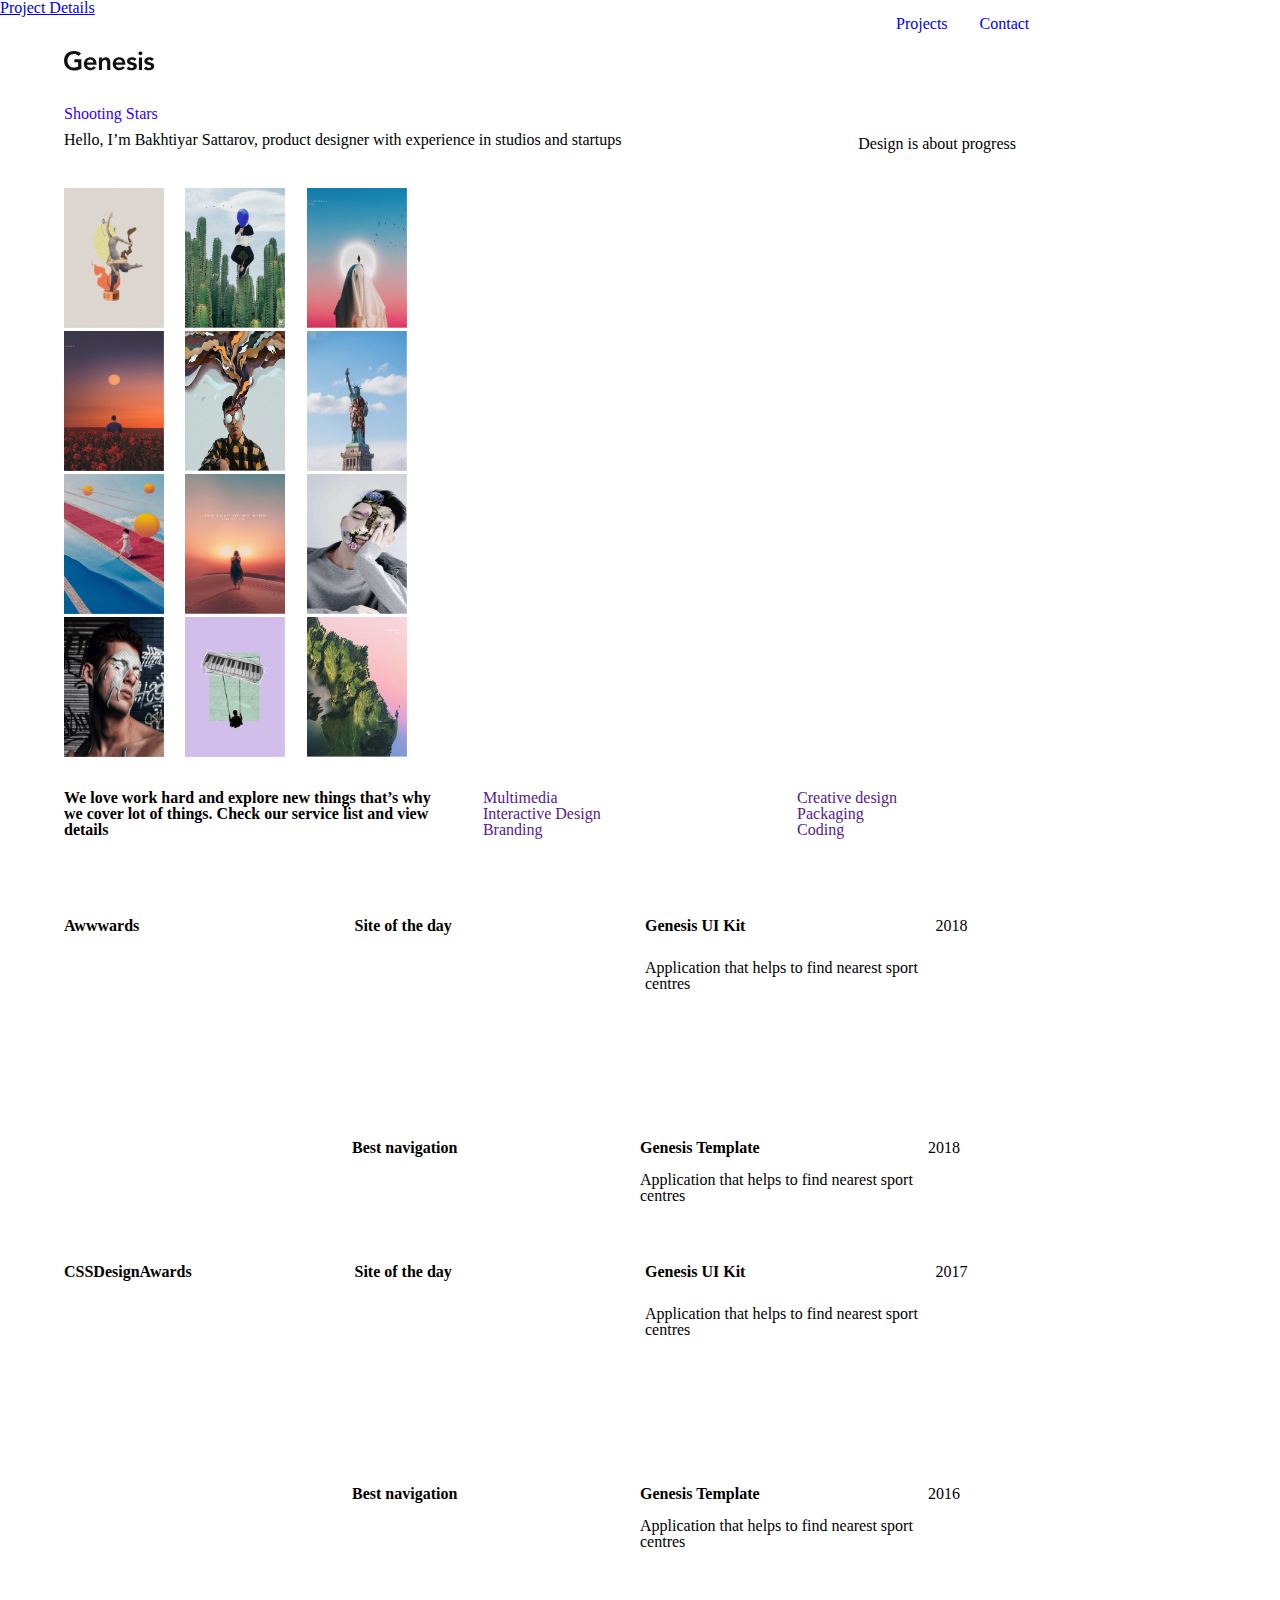
==== index.html @ 6ea9019e "Linked index.html to details.html" ====
<!DOCTYPE html>
<html lang="en">
<head>
  <meta charset="UTF-8">
  <meta name="viewport" content="width=device-width, initial-scale=1.0">
  <title>GENESIS WEBSITE</title>
  <link rel="preconnect" href="https://fonts.googleapis.com">
  <link rel="preconnect" href="https://fonts.gstatic.com" crossorigin>
  <link href="https://fonts.googleapis.com/css2?family=Poppins:ital,wght@0,100;0,200;0,300;0,400;0,500;0,600;0,700;0,800;0,900;1,100;1,200;1,300;1,400;1,500;1,600;1,700;1,800;1,900&family=Roboto:ital,wght@0,100;0,300;0,400;0,500;0,700;0,900;1,900&display=swap" rel="stylesheet">
  <link rel="stylesheet" href="/css/reset.css">
  <link rel="stylesheet" href="/css/style.css">
</head>


<body>

  <a href="details.html">Project Details</a>
  
      <!--header section-->

  <header>
    <div class="main-nav">
      <img src="images/Logo.svg" alt="gen logo">

    </div>
    <div class="sub-nav">
      <ul>
        <li><a href="#">Projects</a></li>
        <li><a href="#">Contact</a></li>
      </ul>
    </div>
  </header>


      <!--title section-->

  <div class="container">

    <div class="title-section">

      <div class="title_section-left">
        <h1>Shooting Stars</h1>
        <p>Hello, I’m Bakhtiyar Sattarov,
            product designer with experience
            in studios and startups</p>
      </div>
  
      <div class="title_section-right">
        <p>Design is about progress</p>
      </div>
    </div>
    

    

      <!--frame section-->

    <div class="gallery">

      <div class="g-1">
        <img src="images/g1.png" alt="">
      </div>
      <div class="g-2">
        <img src="images/g2.png" alt="">
      </div>
      <div class="g-3">
        <img src="images/g3.png" alt="">
      </div>
      <div class="g-4">
        <img src="images/g4.png" alt="">
      </div>
      <div class="g-5">
        <img src="images/5.png" alt="">
      </div>
      <div class="g-6">
        <img src="images/g6.png" alt="">
      </div>
      <div class="g-7">
        <img src="images/g7.png" alt="">
      </div>
      <div class="g-8">
        <img src="images/g8.png" alt="">
      </div>
      <div class="g-9">
        <img src="images/g9.png" alt="">
      </div>
      <div class="g-10">
        <img src="images/g10.png" alt="">
      </div>
      <div class="g-11">
        <img src="images/g11.png" alt="">
      </div>
      <div class="g-12">
        <img src="images/g12.png" alt="">
      </div>
  
    </div>


      <!--group-->

    <div class="group-section">
      <div class="section_left">
       <p>We love work hard and explore new things that’s why we cover lot of things. Check our service list and view details</p>
      </div>
    
      <div class="main-nav_middle">
        <ul>
          <li><a href="">Multimedia</a></li>
          <li><a href="">Interactive Design</a></li>
          <li><a href="">Branding</a></li>
        </ul>
      </div>
      <div class="main-nav_left">
        <ul>
          <li><a href="">Creative design</a></li>
          <li><a href="">Packaging</a></li>
          <li><a href="">Coding</a></li>
        </ul>
      </div>

    </div>


    <!--awards section-->

  <div class="awards-section">

    <div class="awwwards">
      <div class="awwwards_1">
        <h2>Awwwards</h2>
        <h3>Site of the day</h3>
        <h4>Genesis UI Kit</h4>
        <p>Application that helps to find nearest sport centres
        </p>
        <h5>2018</h5>
      </div>
  
      <div class="awwwards_2">
        <h2>Best navigation</h2>
        <h3>Genesis Template</h3>
        <p>Application that helps to find nearest sport centres
        </p>
        <h4>2018</h4>
      </div>
    </div>



    <div class="awards">
      <div class="awards_1">
        <h2>CSSDesignAwards</h2>
        <h3>Site of the day</h3>
        <h4>Genesis UI Kit</h4>
        <p>Application that helps to find nearest sport centres
        </p>
        <h5>2017</h5>
        
      </div>
  
      <div class="awards_2">
        <h2>Best navigation</h2>
        <h3>Genesis Template</h3>
        <p>Application that helps to find nearest sport centres
        </p>
        <h4>2016</h4>
      </div>
    </div>
    
  </div>


  

    <!--footer section-->

    <footer>
      
      <div class="logo">
        <img src="images/Logo.svg" alt="gen logo">
      </div>
      
      <div class="main-footer">
        <ul>
          <li><a href="#">Projects</a></li>
          <li><a href="#">Contact</a></li>
        </ul>
      </div>

      <div class="sub-footer">
        <img src="images/dribbble-logo.png" alt="">
        <img src="images/iglogo.png" alt="">
        <img src="images/twitter-logo.png" alt="">
      </div>

    </footer>


  </div>
</body>
</html>
---- css/style.css ----
* {
  margin: 0;
  padding: 0;
  box-sizing: border-box;
}

/* header section */
header {
  height: 10vh;
  display: flex;
}

.main-nav {
  width: 70%;
  background-color: var(--primary-color);
  padding-left: 5%;
  display: flex;
  align-items: center;
  justify-content: space-between;
}

.sub-nav ul {
  list-style: none;
  display: flex;
  text-decoration: none;
}

.sub-nav li a {
  text-decoration: none;
  padding-right: 2rem;
}

/* title section */
.container {
  padding: 0 5%;
}

.title-section {
  display: flex;
  justify-content: space-between;
}

.title_section-left {
  flex: 0 0 50%;
}

.title_section-left h1 {
  color: rgb(47, 0, 255);
  margin-bottom: 10px;
}

.title_section-left p {
  margin-bottom: 10px;
}

.title_section-right p {
  margin-right: 200px;
  margin-top: 30px;
}

/* frame section */
.gallery {
  display: grid;
  grid-template-columns: 0.2fr 0.2fr 1.5fr;
  grid-template-rows: 1fr 1fr 1fr 1fr;
  margin-top: 30px;
  margin-bottom: 30px;
}

.gallery img {
  width: 100px;
  height: 140px;
}

/* group */
.group-section {
  display: grid;
  grid-template-columns: 2fr 1.5fr 2fr;
  grid-template-rows: 1fr;
  margin-bottom: 80px;
}

.section_left {
  margin-right: 40px;
  font-weight: bold;
}

.main-nav_middle ul li a {
  text-decoration: none;
}

.main-nav_left ul li a {
  text-decoration: none;
}

/* awards section */
.awards-section {
  display: grid;
}

.awwwards {
  display: grid;
}

.awwwards_1 {
  display: grid;
  grid-template-columns: repeat(4, 1fr);
  grid-template-rows: repeat(4, 1fr);
  gap: 10px;
}

.awwwards_1 h2 {
  grid-row: 1/2;
  grid-column: 1/2;
  font-weight: bolder;
}

.awwwards_1 h3 {
  grid-row: 1/2;
  grid-column: 2/3;
  font-weight: bold;
}

.awwwards_1 h4 {
  grid-row: 1/2;
  grid-column: 3/4;
  font-weight: bold;
}

.awwwards_1 h5 {
  grid-row: 1/2;
  grid-column: 4/5;
}

.awwwards_1 p {
  grid-row: 2/3;
  grid-column: 3/4;
}

.awwwards_2 {
  display: grid;
  grid-template-columns: repeat(4, 1fr);
  grid-template-rows: repeat(4, 1fr);
}

.awwwards_2 h2 {
  grid-row: 3/4;
  grid-column: 2/3;
  font-weight: bolder;
}

.awwwards_2 h3 {
  grid-row: 3/4;
  grid-column: 3/4;
  font-weight: bold;
}

.awwwards_2 h4 {
  grid-row: 3/4;
  grid-column: 4/5;
}

.awwwards_2 p {
  grid-row: 4/5;
  grid-column: 3/4;
}

.awards {
  display: grid;
  margin-top: 60px;
}

.awards_1 {
  display: grid;
  grid-template-columns: repeat(4, 1fr);
  grid-template-rows: repeat(4, 1fr);
  gap: 10px;
}

.awards_1 h2 {
  grid-row: 1/2;
  grid-column: 1/2;
  font-weight: bolder;
}

.awards_1 h3 {
  grid-row: 1/2;
  grid-column: 2/3;
  font-weight: bold;
}

.awards_1 h4 {
  grid-row: 1/2;
  grid-column: 3/4;
  font-weight: bold;
}

.awards_1 h5 {
  grid-row: 1/2;
  grid-column: 4/5;
}

.awards_1 p {
  grid-row: 2/3;
  grid-column: 3/4;
}

.awards_2 {
  display: grid;
  grid-template-columns: repeat(4, 1fr);
  grid-template-rows: repeat(4, 1fr);
}

.awards_2 h2 {
  grid-row: 3/4;
  grid-column: 2/3;
  font-weight: bolder;
}

.awards_2 h3 {
  grid-row: 3/4;
  grid-column: 3/4;
  font-weight: bold;
}

.awards_2 h4 {
  grid-row: 3/4;
  grid-column: 4/5;
}

.awards_2 p {
  grid-row: 4/5;
  grid-column: 3/4;
}

/* footer section */
footer {
  display: flex;
  align-items: center;
  justify-content: space-between;
  margin-top: 50px;
}

.main-footer ul {
  display: flex;
  align-items: center;
  justify-content: space-between;
}

.main-footer ul li a {
  text-decoration: none;
  margin: 10px;
}

.sub-footer img {
  margin: 5px;
}/*# sourceMappingURL=style.css.map */
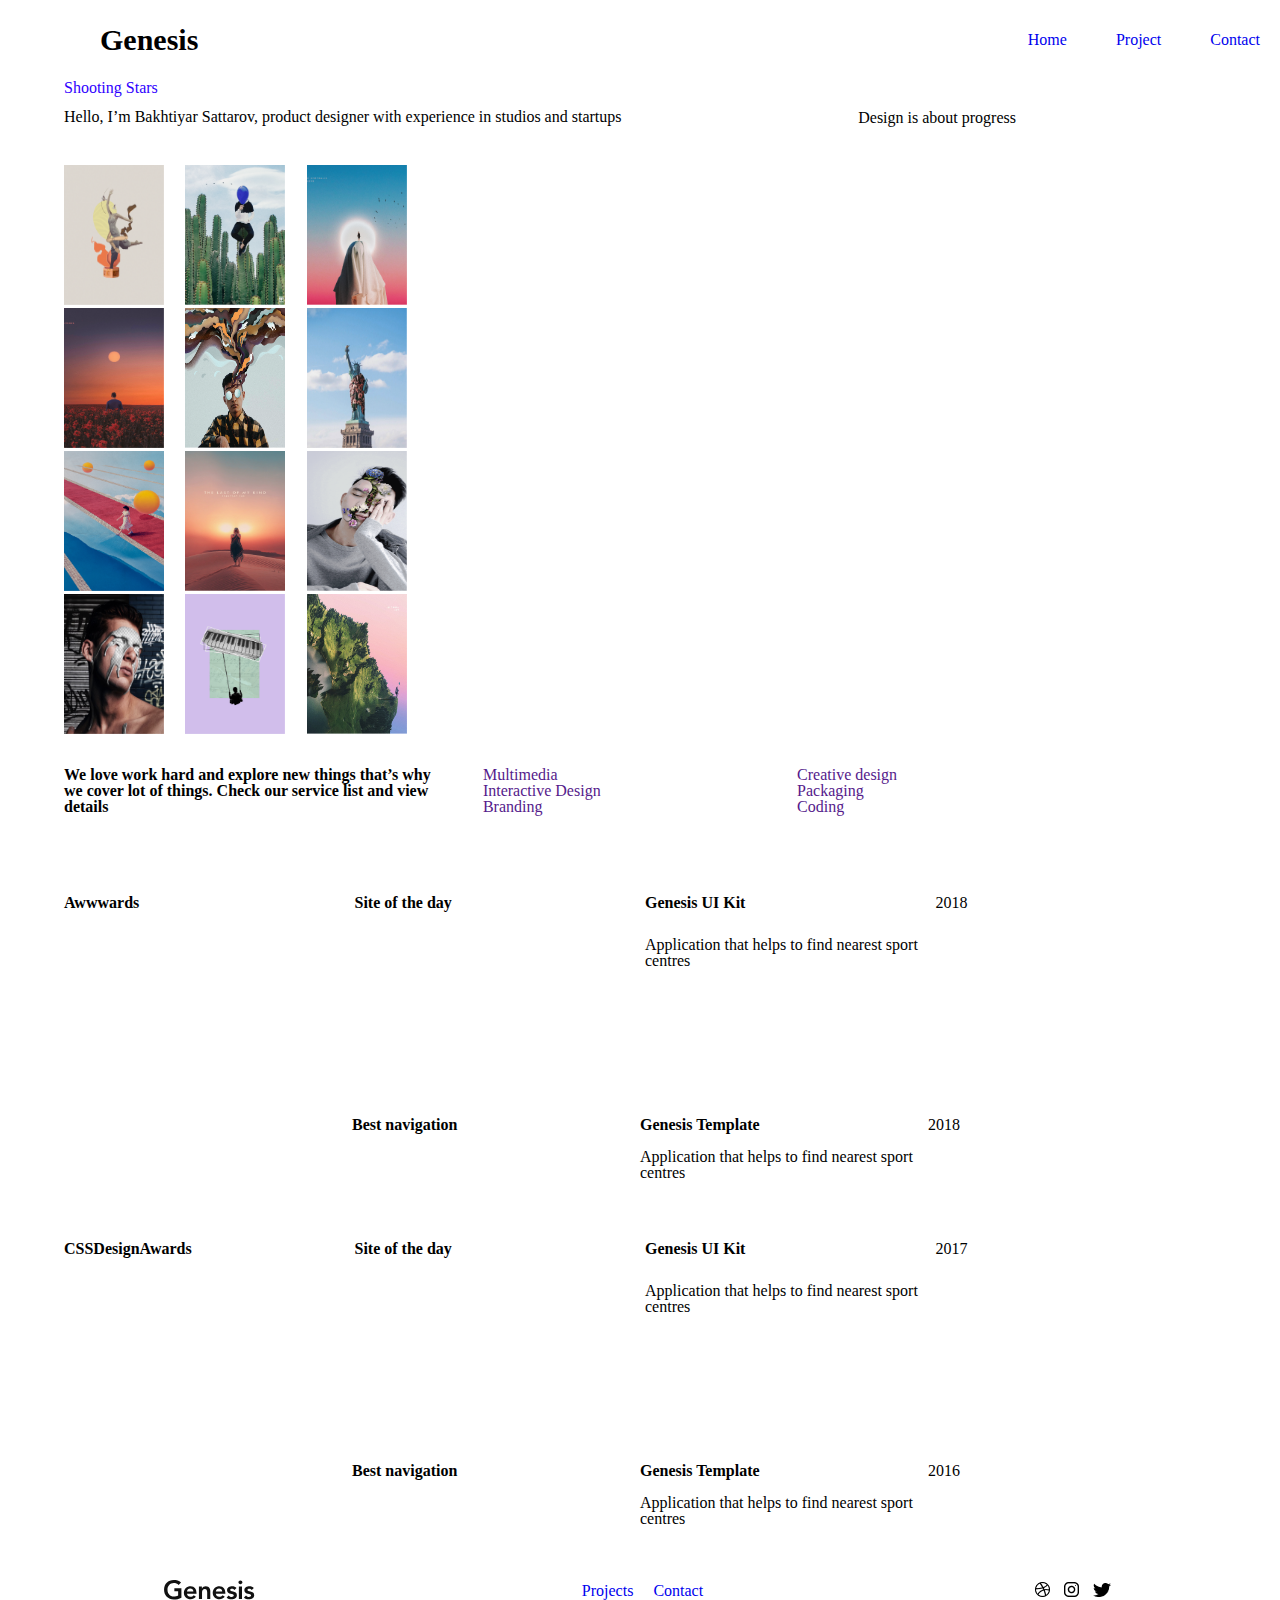
==== commit fdf28422: "changes on project structure, navlinks, p-folder" ====
--- a/index.html
+++ b/index.html
@@ -14,22 +14,20 @@
 
 <body>
 
-  <a href="details.html">Project Details</a>
   
-      <!--header section-->
+      <!--nav section-->
 
-  <header>
-    <div class="main-nav">
-      <img src="images/Logo.svg" alt="gen logo">
-
-    </div>
-    <div class="sub-nav">
-      <ul>
-        <li><a href="#">Projects</a></li>
-        <li><a href="#">Contact</a></li>
-      </ul>
-    </div>
-  </header>
+    <nav>
+      <label class="logo">Genesis</label>
+  
+        <ul>
+          <li><a class="active" href="index.html">Home</a></li>
+          <li><a href="pages/project.html">Project</a></li>
+          <li><a href="pages/contact.html">Contact</a></li>
+        </ul>
+      
+    </nav>
+    
 
 
       <!--title section-->
--- a/css/style.css
+++ b/css/style.css
@@ -4,30 +4,31 @@
   box-sizing: border-box;
 }
 
-/* header section */
-header {
-  height: 10vh;
-  display: flex;
-}
-
-.main-nav {
-  width: 70%;
-  background-color: var(--primary-color);
-  padding-left: 5%;
-  display: flex;
-  align-items: center;
-  justify-content: space-between;
-}
-
-.sub-nav ul {
-  list-style: none;
-  display: flex;
-  text-decoration: none;
-}
-
-.sub-nav li a {
-  text-decoration: none;
-  padding-right: 2rem;
+/* nav section */
+nav {
+  width: 100%;
+}
+
+label.logo {
+  font-size: 30px;
+  line-height: 80px;
+  margin-left: 60px;
+  font-weight: bold;
+}
+
+nav ul {
+  float: right;
+  margin-right: 20px;
+}
+
+nav ul li {
+  display: inline-block;
+  line-height: 80px;
+  margin: 0 5px;
+}
+
+nav ul li a:hover {
+  font-size: 20px;
 }
 
 /* title section */
@@ -46,7 +47,7 @@
 
 .title_section-left h1 {
   color: rgb(47, 0, 255);
-  margin-bottom: 10px;
+  margin-bottom: 13px;
 }
 
 .title_section-left p {
@@ -254,4 +255,76 @@
 
 .sub-footer img {
   margin: 5px;
+}
+
+/* project */
+* {
+  margin: 0;
+  padding: 0;
+  box-sizing: border-box;
+}
+
+nav {
+  margin-left: 40px;
+}
+
+nav ul li {
+  margin-right: 40px;
+}
+
+nav ul li a {
+  text-decoration: none;
+}
+
+/* hero section */
+.hero-section {
+  display: flex;
+  align-items: center;
+  justify-content: center;
+}
+
+.hero-section_left {
+  margin: 100px;
+  margin-top: 10px;
+}
+
+.hero-section_left h1 {
+  font-weight: bold;
+  margin-bottom: 25px;
+}
+
+.hero-section_left p {
+  margin: 10px;
+}
+
+.hero-section_right {
+  display: grid;
+  grid-template-columns: repeat(2, 3fr);
+  grid-template-rows: repeat(6, 3fr);
+  gap: 20px;
+  margin-right: 50px;
+  line-height: 20px;
+}
+
+.hero-section_right h2 {
+  font-weight: bold;
+}
+
+/*image section*/
+.image_section {
+  padding: 0 100px;
+}
+
+.top-image img {
+  margin-bottom: 30px;
+}
+
+.bottom-images {
+  display: grid;
+  gap: 1px;
+  grid-template-columns: 1fr 1fr 1fr;
+}
+
+footer {
+  padding: 0 100px;
 }/*# sourceMappingURL=style.css.map */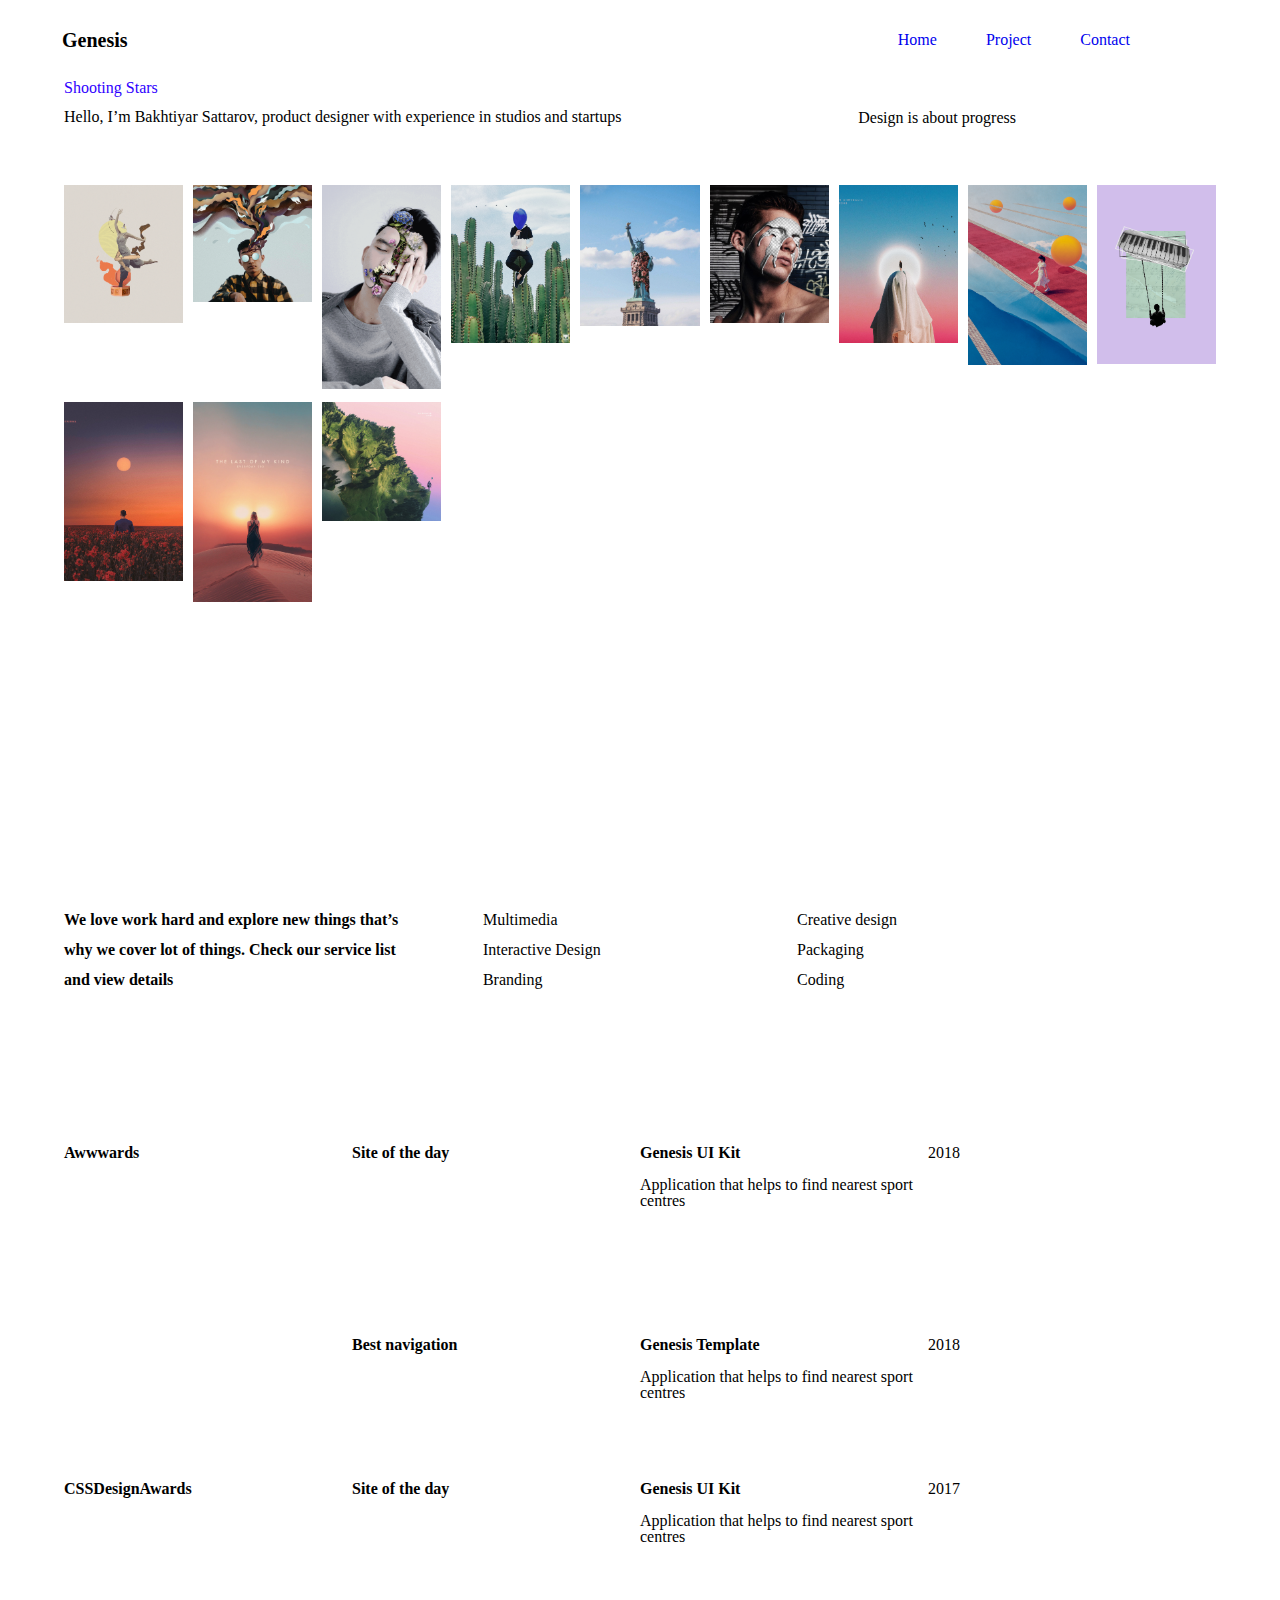
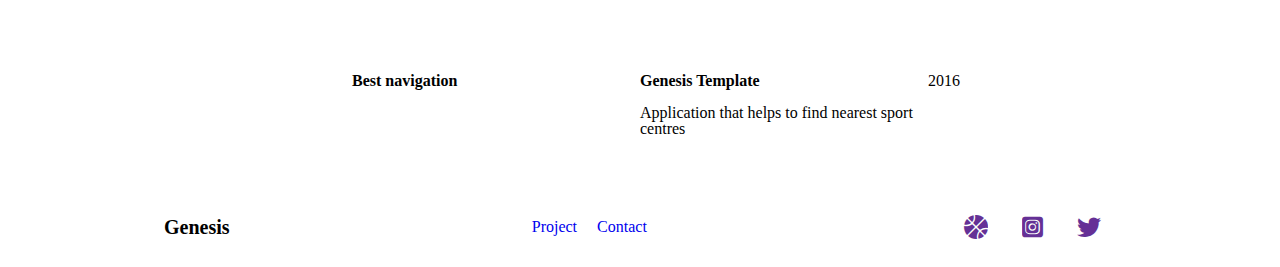
==== commit 019b1850: "Complete new codes on home page" ====
--- a/index.html
+++ b/index.html
@@ -7,6 +7,7 @@
   <link rel="preconnect" href="https://fonts.googleapis.com">
   <link rel="preconnect" href="https://fonts.gstatic.com" crossorigin>
   <link href="https://fonts.googleapis.com/css2?family=Poppins:ital,wght@0,100;0,200;0,300;0,400;0,500;0,600;0,700;0,800;0,900;1,100;1,200;1,300;1,400;1,500;1,600;1,700;1,800;1,900&family=Roboto:ital,wght@0,100;0,300;0,400;0,500;0,700;0,900;1,900&display=swap" rel="stylesheet">
+  <link rel="stylesheet" href="https://cdnjs.cloudflare.com/ajax/libs/font-awesome/6.5.1/css/all.min.css" />
   <link rel="stylesheet" href="/css/reset.css">
   <link rel="stylesheet" href="/css/style.css">
 </head>
@@ -14,8 +15,9 @@
 
 <body>
 
-  
-      <!--nav section-->
+  <!--header section-->
+  
+  <header>
 
     <nav>
       <label class="logo">Genesis</label>
@@ -25,8 +27,9 @@
           <li><a href="pages/project.html">Project</a></li>
           <li><a href="pages/contact.html">Contact</a></li>
         </ul>
-      
     </nav>
+
+  </header>
     
 
 
@@ -47,7 +50,6 @@
         <p>Design is about progress</p>
       </div>
     </div>
-    
 
     
 
@@ -68,7 +70,7 @@
         <img src="images/g4.png" alt="">
       </div>
       <div class="g-5">
-        <img src="images/5.png" alt="">
+        <img src="images/g5.png" alt="">
       </div>
       <div class="g-6">
         <img src="images/g6.png" alt="">
@@ -102,19 +104,18 @@
        <p>We love work hard and explore new things that’s why we cover lot of things. Check our service list and view details</p>
       </div>
     
-      <div class="main-nav_middle">
-        <ul>
-          <li><a href="">Multimedia</a></li>
-          <li><a href="">Interactive Design</a></li>
-          <li><a href="">Branding</a></li>
-        </ul>
-      </div>
-      <div class="main-nav_left">
-        <ul>
-          <li><a href="">Creative design</a></li>
-          <li><a href="">Packaging</a></li>
-          <li><a href="">Coding</a></li>
-        </ul>
+      <div class="service-list_middle">
+        
+          <h2>Multimedia</h2>
+          <h3>Interactive Design</h3>
+          <h4>Branding</h4>
+      </div>
+
+
+      <div class="service-list_left">
+          <h2>Creative design</h2>
+          <h3>Packaging</h3>
+          <h4>Coding</h4>
       </div>
 
     </div>
@@ -173,27 +174,30 @@
     <!--footer section-->
 
     <footer>
+
+      <div class="footerNav">
+
+        <label class="footer-logo">Genesis</label>
       
-      <div class="logo">
-        <img src="images/Logo.svg" alt="gen logo">
-      </div>
-      
-      <div class="main-footer">
-        <ul>
-          <li><a href="#">Projects</a></li>
-          <li><a href="#">Contact</a></li>
-        </ul>
-      </div>
-
-      <div class="sub-footer">
-        <img src="images/dribbble-logo.png" alt="">
-        <img src="images/iglogo.png" alt="">
-        <img src="images/twitter-logo.png" alt="">
+
+        <div class="footerNav-middle">
+          <ul>
+            <li><a href="#">Project</a></li>
+            <li><a href="#">Contact</a></li>
+          </ul>
+        </div>
+
+
+        <div class="socialLinks-right">
+          <a href=""><i class="fa-solid fa-basketball"></i></a>
+          <a href=""><i class="fa-brands fa-square-instagram"></i></a>
+          <a href=""><i class="fa-brands fa-twitter"></i></a>
+        </div>
+
       </div>
 
     </footer>
-
-
+    
   </div>
 </body>
 </html>--- a/css/style.css
+++ b/css/style.css
@@ -4,21 +4,25 @@
   box-sizing: border-box;
 }
 
-/* nav section */
+.container {
+  padding: 0 5%;
+}
+
+/* header section */
 nav {
   width: 100%;
 }
 
 label.logo {
-  font-size: 30px;
+  font-size: 20px;
   line-height: 80px;
-  margin-left: 60px;
+  margin-left: 22px;
   font-weight: bold;
 }
 
 nav ul {
   float: right;
-  margin-right: 20px;
+  margin-right: 150px;
 }
 
 nav ul li {
@@ -32,10 +36,6 @@
 }
 
 /* title section */
-.container {
-  padding: 0 5%;
-}
-
 .title-section {
   display: flex;
   justify-content: space-between;
@@ -62,41 +62,43 @@
 /* frame section */
 .gallery {
   display: grid;
-  grid-template-columns: 0.2fr 0.2fr 1.5fr;
-  grid-template-rows: 1fr 1fr 1fr 1fr;
-  margin-top: 30px;
-  margin-bottom: 30px;
+  grid-template-columns: repeat(9, auto);
+  grid-template-rows: repeat(32, auto);
+  gap: 10px;
+  margin-top: 50px;
 }
 
 .gallery img {
-  width: 100px;
-  height: 140px;
-}
-
-/* group */
+  width: 100%;
+  height: auto;
+}
+
+/* group section*/
 .group-section {
   display: grid;
   grid-template-columns: 2fr 1.5fr 2fr;
   grid-template-rows: 1fr;
-  margin-bottom: 80px;
+  margin-bottom: 150px;
+  line-height: 30px;
 }
 
 .section_left {
-  margin-right: 40px;
-  font-weight: bold;
-}
-
-.main-nav_middle ul li a {
+  margin-right: 60px;
+  font-weight: bold;
+}
+
+.service-list_middle {
   text-decoration: none;
 }
 
-.main-nav_left ul li a {
+.service-list_left {
   text-decoration: none;
 }
 
 /* awards section */
 .awards-section {
   display: grid;
+  gap: 80px;
 }
 
 .awwwards {
@@ -107,7 +109,6 @@
   display: grid;
   grid-template-columns: repeat(4, 1fr);
   grid-template-rows: repeat(4, 1fr);
-  gap: 10px;
 }
 
 .awwwards_1 h2 {
@@ -131,6 +132,7 @@
 .awwwards_1 h5 {
   grid-row: 1/2;
   grid-column: 4/5;
+  font-weight: 500;
 }
 
 .awwwards_1 p {
@@ -159,6 +161,7 @@
 .awwwards_2 h4 {
   grid-row: 3/4;
   grid-column: 4/5;
+  font-weight: 500;
 }
 
 .awwwards_2 p {
@@ -168,14 +171,12 @@
 
 .awards {
   display: grid;
-  margin-top: 60px;
 }
 
 .awards_1 {
   display: grid;
   grid-template-columns: repeat(4, 1fr);
   grid-template-rows: repeat(4, 1fr);
-  gap: 10px;
 }
 
 .awards_1 h2 {
@@ -199,6 +200,7 @@
 .awards_1 h5 {
   grid-row: 1/2;
   grid-column: 4/5;
+  font-weight: 500;
 }
 
 .awards_1 p {
@@ -227,6 +229,7 @@
 .awards_2 h4 {
   grid-row: 3/4;
   grid-column: 4/5;
+  font-weight: 500;
 }
 
 .awards_2 p {
@@ -235,26 +238,44 @@
 }
 
 /* footer section */
-footer {
+.footerNav {
   display: flex;
   align-items: center;
   justify-content: space-between;
   margin-top: 50px;
 }
 
-.main-footer ul {
+.footer-logo {
+  font-size: 20px;
+  line-height: 80px;
+  font-weight: bold;
+}
+
+.footerNav-middle ul {
   display: flex;
   align-items: center;
-  justify-content: space-between;
-}
-
-.main-footer ul li a {
+}
+
+.footerNav-middle ul li:hover {
+  transition: 0.5s;
+}
+
+.footerNav-middle ul li a {
   text-decoration: none;
   margin: 10px;
 }
 
-.sub-footer img {
-  margin: 5px;
+.socialLinks-right:hover {
+  transition: 0.5s;
+}
+
+.socialLinks-right a {
+  margin: 15px;
+}
+
+.socialLinks-right a i {
+  font-size: 1.5em;
+  opacity: 0.9;
 }
 
 /* project */
@@ -286,6 +307,7 @@
 .hero-section_left {
   margin: 100px;
   margin-top: 10px;
+  line-height: 30px;
 }
 
 .hero-section_left h1 {
@@ -316,13 +338,19 @@
 }
 
 .top-image img {
-  margin-bottom: 30px;
+  margin-bottom: 10px;
+}
+
+.middle-section_info p {
+  margin-top: 20px;
+  margin-bottom: 40px;
+  line-height: 30px;
 }
 
 .bottom-images {
   display: grid;
-  gap: 1px;
-  grid-template-columns: 1fr 1fr 1fr;
+  grid-template-columns: 0.5fr 0.5fr 2fr;
+  gap: 6px;
 }
 
 footer {
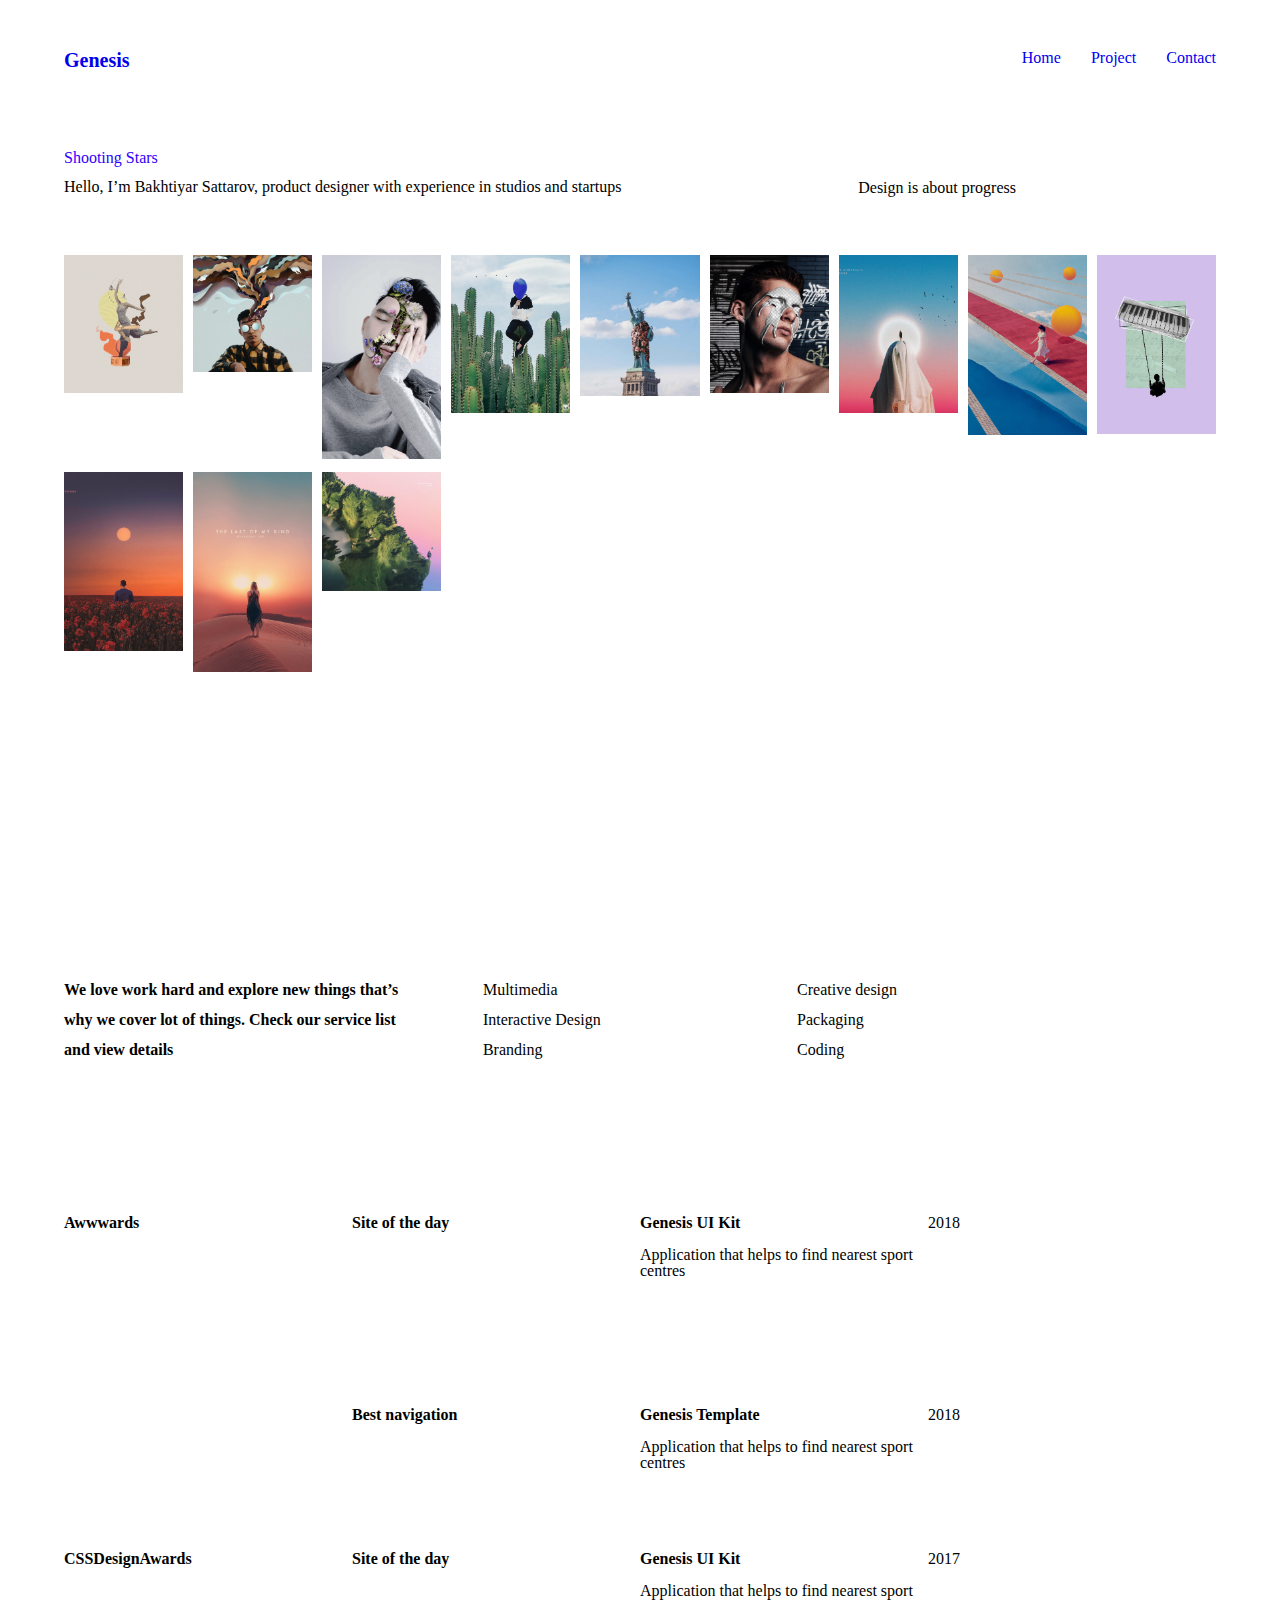
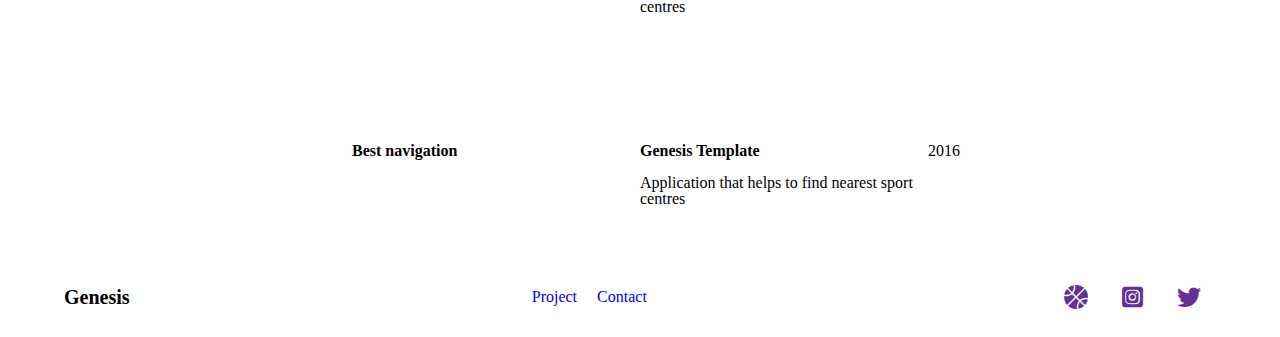
==== commit 83934306: "few editing on header and footer" ====
--- a/index.html
+++ b/index.html
@@ -17,16 +17,16 @@
 
   <!--header section-->
   
-  <header>
-
-    <nav>
-      <label class="logo">Genesis</label>
-  
-        <ul>
-          <li><a class="active" href="index.html">Home</a></li>
+  <header class="header">
+
+    <nav class="navbar">
+      <a href="#" class="logo">Genesis</a>
+  
+      <ul>
+          <li><a href="index.html">Home</a></li>
           <li><a href="pages/project.html">Project</a></li>
           <li><a href="pages/contact.html">Contact</a></li>
-        </ul>
+      </ul>
     </nav>
 
   </header>
--- a/css/style.css
+++ b/css/style.css
@@ -9,36 +9,48 @@
 }
 
 /* header section */
-nav {
+.header {
+  display: flex;
+  align-items: center;
+  justify-content: space-between;
+  padding: 0 5%;
+  color: #333;
+  margin-top: 50px;
+}
+
+.navbar {
   width: 100%;
-}
-
-label.logo {
+  display: flex;
+  justify-content: space-between;
+}
+
+.logo {
   font-size: 20px;
-  line-height: 80px;
-  margin-left: 22px;
-  font-weight: bold;
-}
-
-nav ul {
-  float: right;
-  margin-right: 150px;
-}
-
-nav ul li {
-  display: inline-block;
-  line-height: 80px;
-  margin: 0 5px;
-}
-
-nav ul li a:hover {
-  font-size: 20px;
+  font-weight: bolder;
+  text-decoration: none;
+}
+
+.navbar ul {
+  display: flex;
+}
+
+.navbar ul li {
+  margin-left: 30px;
+}
+
+.navbar ul li a {
+  text-decoration: none;
+}
+
+.navbar ul li a:hover {
+  transition: 0.5s;
 }
 
 /* title section */
 .title-section {
   display: flex;
   justify-content: space-between;
+  margin-top: 80px;
 }
 
 .title_section-left {
@@ -285,18 +297,6 @@
   box-sizing: border-box;
 }
 
-nav {
-  margin-left: 40px;
-}
-
-nav ul li {
-  margin-right: 40px;
-}
-
-nav ul li a {
-  text-decoration: none;
-}
-
 /* hero section */
 .hero-section {
   display: flex;
@@ -351,8 +351,4 @@
   display: grid;
   grid-template-columns: 0.5fr 0.5fr 2fr;
   gap: 6px;
-}
-
-footer {
-  padding: 0 100px;
 }/*# sourceMappingURL=style.css.map */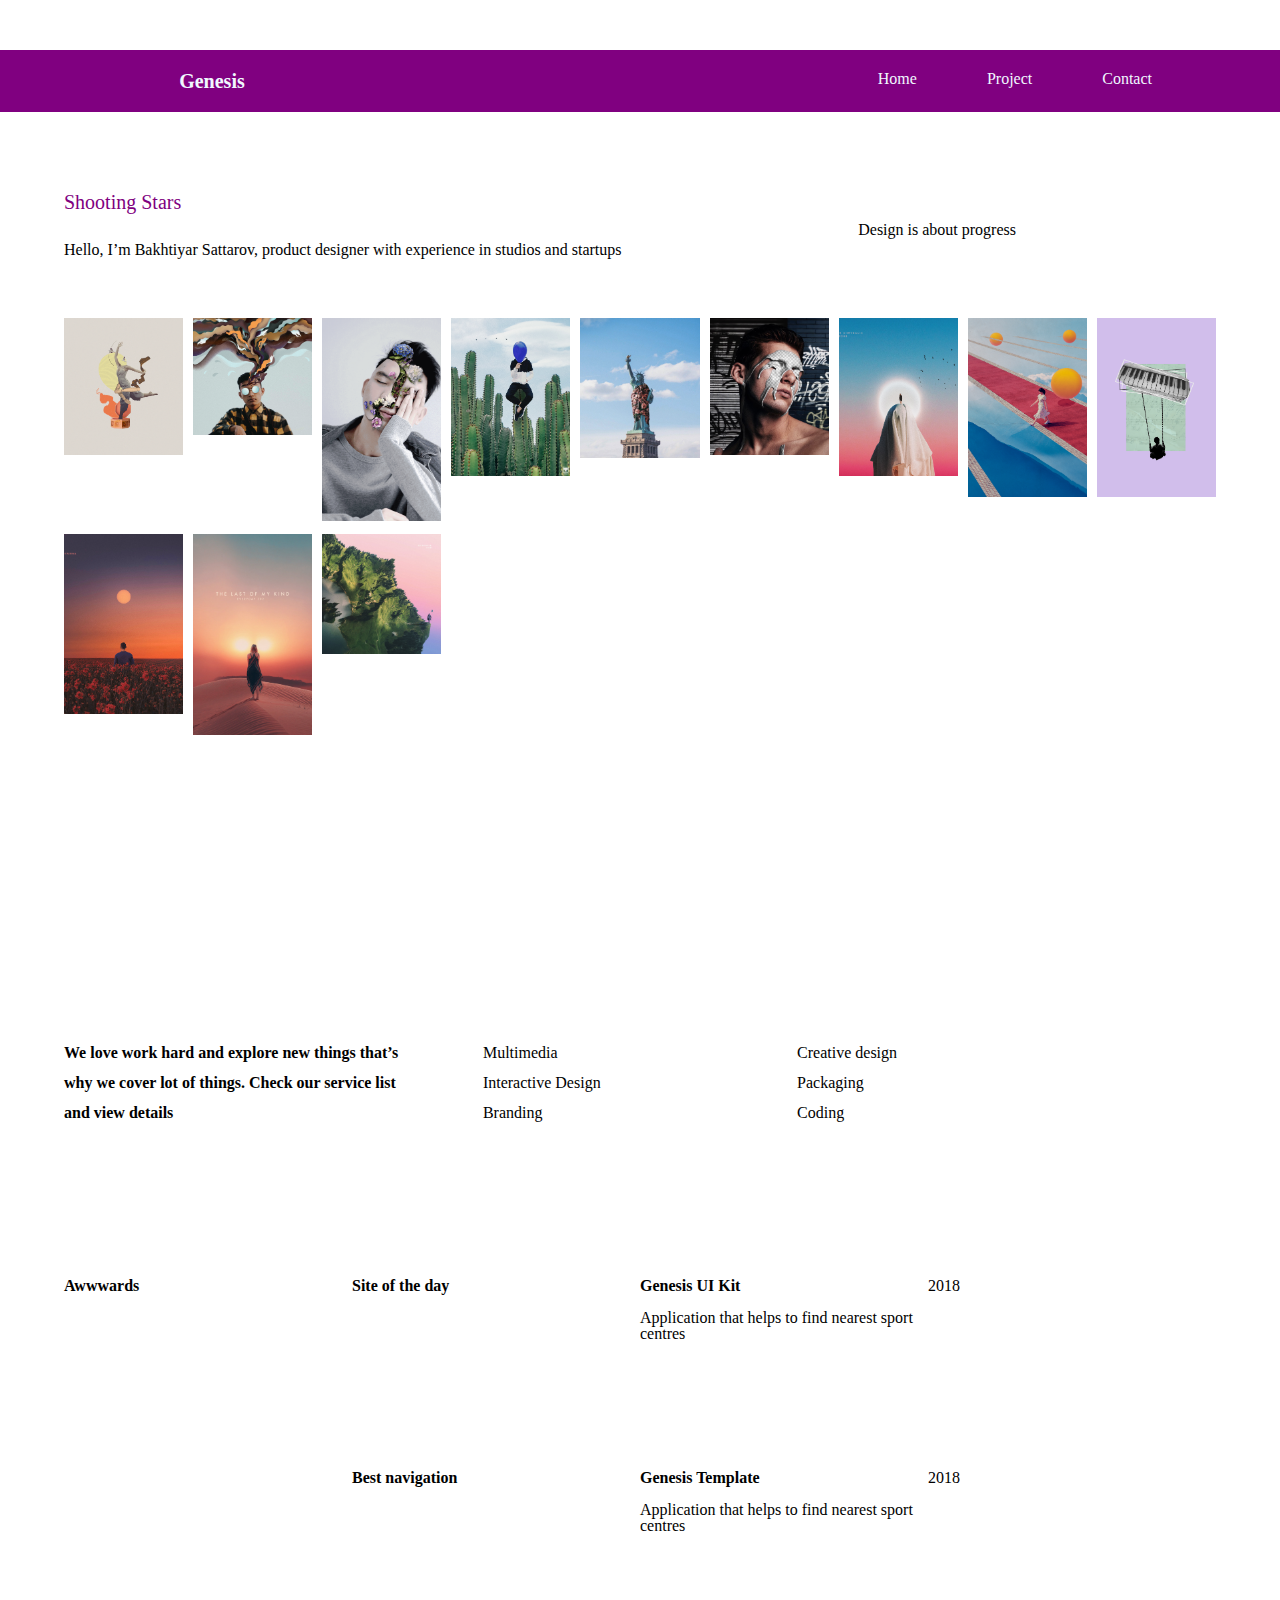
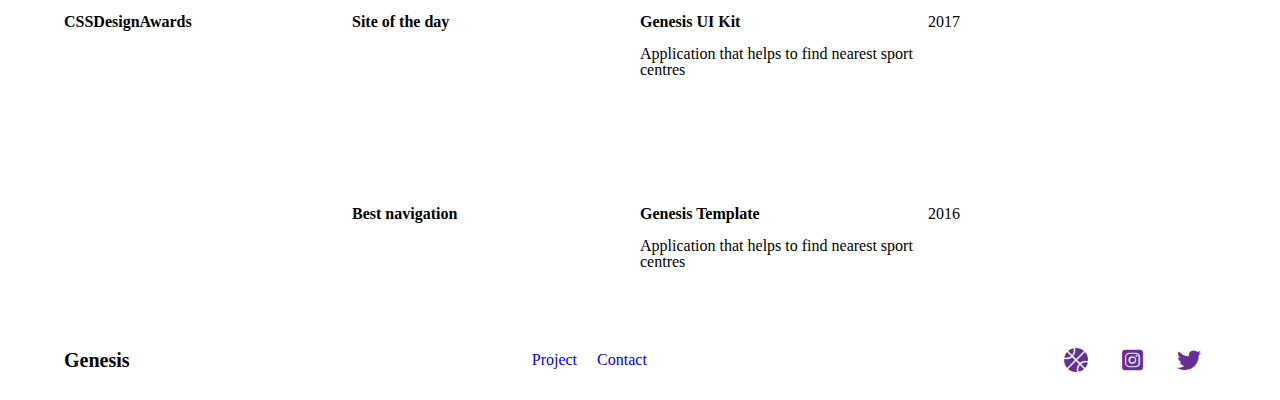
==== commit f2a780d9: "navbar background & color added" ====
--- a/index.html
+++ b/index.html
@@ -20,8 +20,9 @@
   <header class="header">
 
     <nav class="navbar">
+
       <a href="#" class="logo">Genesis</a>
-  
+        
       <ul>
           <li><a href="index.html">Home</a></li>
           <li><a href="pages/project.html">Project</a></li>
--- a/css/style.css
+++ b/css/style.css
@@ -13,9 +13,10 @@
   display: flex;
   align-items: center;
   justify-content: space-between;
-  padding: 0 5%;
-  color: #333;
-  margin-top: 50px;
+  margin-top: 50px;
+  background-color: #800080;
+  padding: 1.3rem 10%;
+  width: 100%;
 }
 
 .navbar {
@@ -28,6 +29,8 @@
   font-size: 20px;
   font-weight: bolder;
   text-decoration: none;
+  color: #F0F8FF;
+  padding: 0 5%;
 }
 
 .navbar ul {
@@ -40,6 +43,8 @@
 
 .navbar ul li a {
   text-decoration: none;
+  color: #F0F8FF;
+  margin-left: 2.5rem;
 }
 
 .navbar ul li a:hover {
@@ -58,8 +63,10 @@
 }
 
 .title_section-left h1 {
-  color: rgb(47, 0, 255);
-  margin-bottom: 13px;
+  color: #800080;
+  font-weight: 500;
+  font-size: 20px;
+  margin-bottom: 30px;
 }
 
 .title_section-left p {
@@ -290,11 +297,51 @@
   opacity: 0.9;
 }
 
-/* project */
-* {
-  margin: 0;
-  padding: 0;
-  box-sizing: border-box;
+/* PROJECT DETAILS PAGE (project.html) */
+.container {
+  padding: 0 5%;
+}
+
+.header {
+  display: flex;
+  align-items: center;
+  justify-content: space-between;
+  margin-top: 50px;
+  background-color: #800080;
+  padding: 1.3rem 10%;
+  width: 100%;
+}
+
+.navbar {
+  width: 100%;
+  display: flex;
+  justify-content: space-between;
+}
+
+.logo {
+  font-size: 20px;
+  font-weight: bolder;
+  text-decoration: none;
+  color: #F0F8FF;
+  padding: 0 5%;
+}
+
+.navbar ul {
+  display: flex;
+}
+
+.navbar ul li {
+  margin-left: 30px;
+}
+
+.navbar ul li a {
+  text-decoration: none;
+  color: #F0F8FF;
+  margin-left: 2.5rem;
+}
+
+.navbar ul li a:hover {
+  transition: 0.5s;
 }
 
 /* hero section */
@@ -302,16 +349,18 @@
   display: flex;
   align-items: center;
   justify-content: center;
+  margin-top: 40px;
 }
 
 .hero-section_left {
-  margin: 100px;
+  margin: 45px;
   margin-top: 10px;
   line-height: 30px;
 }
 
 .hero-section_left h1 {
   font-weight: bold;
+  margin-left: 10.2px;
   margin-bottom: 25px;
 }
 
@@ -323,9 +372,9 @@
   display: grid;
   grid-template-columns: repeat(2, 3fr);
   grid-template-rows: repeat(6, 3fr);
-  gap: 20px;
-  margin-right: 50px;
-  line-height: 20px;
+  width: 100%;
+  line-height: 50px;
+  gap: 5px;
 }
 
 .hero-section_right h2 {
@@ -334,11 +383,13 @@
 
 /*image section*/
 .image_section {
-  padding: 0 100px;
+  margin-top: 30px;
+  margin-left: 50px;
 }
 
 .top-image img {
-  margin-bottom: 10px;
+  width: 100%;
+  margin-bottom: 30px;
 }
 
 .middle-section_info p {
@@ -349,6 +400,168 @@
 
 .bottom-images {
   display: grid;
-  grid-template-columns: 0.5fr 0.5fr 2fr;
-  gap: 6px;
+  grid-template-rows: 1fr;
+  grid-template-columns: 1fr 1fr 1fr;
+  gap: 5px;
+}
+
+.bottom-images img {
+  width: 100%;
+}
+
+.footerNav {
+  display: flex;
+  align-items: center;
+  justify-content: space-between;
+  margin-top: 50px;
+}
+
+.footer-logo {
+  font-size: 20px;
+  line-height: 80px;
+  font-weight: bold;
+}
+
+.footerNav-middle ul {
+  display: flex;
+  align-items: center;
+}
+
+.footerNav-middle ul li:hover {
+  transition: 0.5s;
+}
+
+.footerNav-middle ul li a {
+  text-decoration: none;
+  margin: 10px;
+}
+
+.socialLinks-right:hover {
+  transition: 0.5s;
+}
+
+.socialLinks-right a {
+  margin: 15px;
+}
+
+.socialLinks-right a i {
+  font-size: 1.5em;
+  opacity: 0.9;
+}
+
+/* CONTACT PAGE (contact.html) */
+.container {
+  padding: 0 5%;
+}
+
+.header {
+  display: flex;
+  align-items: center;
+  justify-content: space-between;
+  margin-top: 50px;
+  background-color: #800080;
+  padding: 1.3rem 10%;
+  width: 100%;
+}
+
+.navbar {
+  width: 100%;
+  display: flex;
+  justify-content: space-between;
+}
+
+.logo {
+  font-size: 20px;
+  font-weight: bolder;
+  text-decoration: none;
+  color: #F0F8FF;
+  padding: 0 5%;
+}
+
+.navbar ul {
+  display: flex;
+}
+
+.navbar ul li {
+  margin-left: 30px;
+}
+
+.navbar ul li a {
+  text-decoration: none;
+  color: #F0F8FF;
+  margin-left: 2.5rem;
+}
+
+.navbar ul li a:hover {
+  transition: 0.5s;
+}
+
+/* contact hero section */
+.c_hero-section {
+  display: flex;
+  align-items: center;
+  justify-content: start;
+  margin-top: 40px;
+}
+
+.c_hero-section-left {
+  margin: 60px;
+  margin-top: 10px;
+  line-height: 30px;
+}
+
+.c_hero-section-left h1 {
+  font-weight: bold;
+  font-size: 22px;
+  margin-bottom: 25px;
+}
+
+.c_hero-section-left p {
+  font-weight: 500;
+}
+
+.hero-info-right {
+  display: flex;
+  flex-direction: column;
+  align-items: start;
+  gap: 20px;
+}
+
+.contact-inputs {
+  width: 100%;
+  height: 30px;
+  margin: 10px;
+  border: none;
+  border-bottom: 1px solid purple;
+}
+
+.contact-inputs:focus {
+  border: 4px solid orchid;
+}
+
+.hero-info-right textarea {
+  height: 60px;
+  padding-top: 15px;
+  border-radius: 5px;
+}
+
+.hero-info-right button {
+  display: flex;
+  align-items: center;
+  padding: 10px 30px;
+  font-size: 15px;
+  color: blueviolet;
+  margin-top: 20px;
+  border-radius: 5px;
+  background-color: black;
+  cursor: pointer;
+}
+
+.map_image {
+  margin-top: 50px;
+}
+
+.map_image img {
+  width: 100%;
+  height: 50%;
 }/*# sourceMappingURL=style.css.map */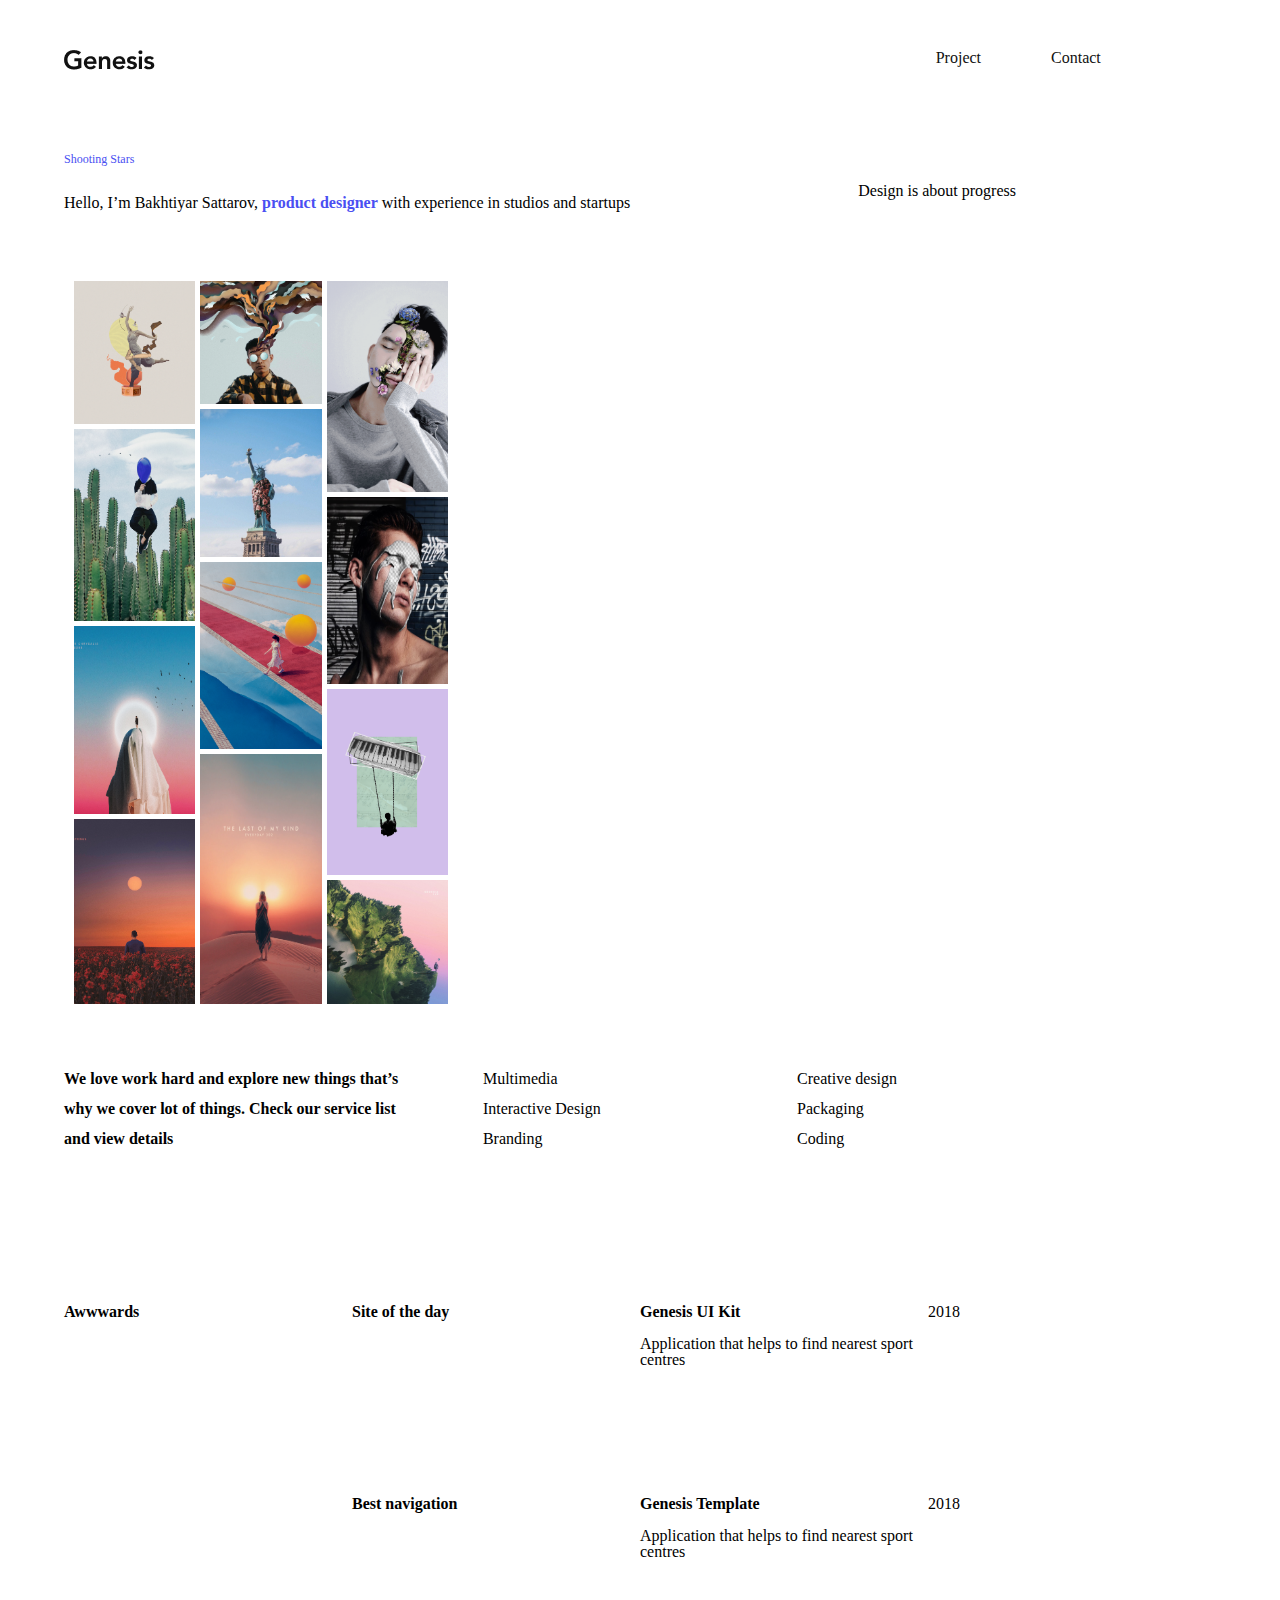
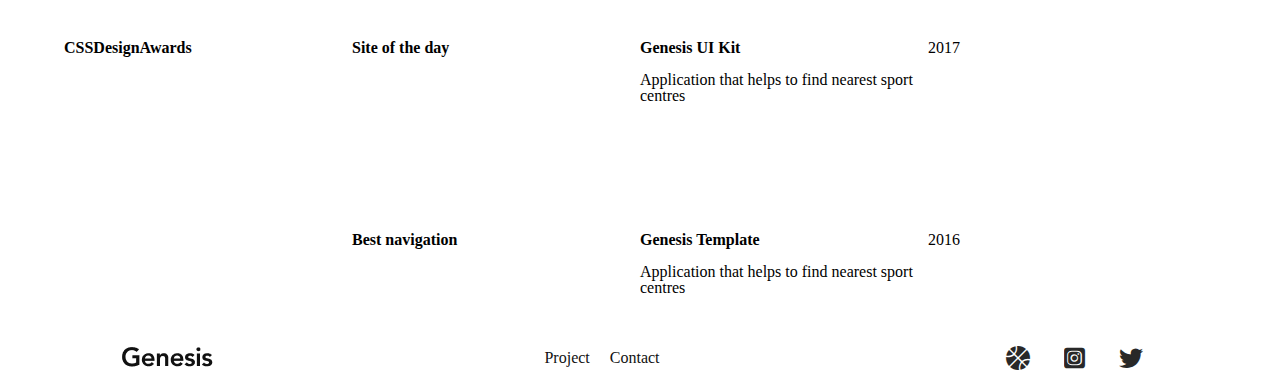
==== commit a1a7c7d9: "fixed all navlinks, the styles, span on homepage" ====
--- a/index.html
+++ b/index.html
@@ -19,14 +19,17 @@
   
   <header class="header">
 
-    <nav class="navbar">
-
-      <a href="#" class="logo">Genesis</a>
+    <nav>
+      <div class="logo">
+
+        <a href="/index.html">
+          <img src="images/Logo.png" alt="Genesis logo">
+        </a>
+      </div>
         
       <ul>
-          <li><a href="index.html">Home</a></li>
-          <li><a href="pages/project.html">Project</a></li>
-          <li><a href="pages/contact.html">Contact</a></li>
+          <li><a href="/pages/project.html">Project</a></li>
+          <li><a href="/pages/contact.html">Contact</a></li>
       </ul>
     </nav>
 
@@ -43,7 +46,7 @@
       <div class="title_section-left">
         <h1>Shooting Stars</h1>
         <p>Hello, I’m Bakhtiyar Sattarov,
-            product designer with experience
+            <span class="dsn">product designer</span> with experience
             in studios and startups</p>
       </div>
   
@@ -59,40 +62,40 @@
     <div class="gallery">
 
       <div class="g-1">
-        <img src="images/g1.png" alt="">
+        <img src="images/g1.png" alt="dance portrait">
       </div>
       <div class="g-2">
-        <img src="images/g2.png" alt="">
+        <img src="images/g2.png" alt="guy in sunglasses">
       </div>
       <div class="g-3">
-        <img src="images/g3.png" alt="">
+        <img src="images/g3.png" alt="floral face">
       </div>
       <div class="g-4">
-        <img src="images/g4.png" alt="">
+        <img src="images/g4.png" alt="cactus">
       </div>
       <div class="g-5">
-        <img src="images/g5.png" alt="">
+        <img src="images/g5.png" alt="statue of liberty">
       </div>
       <div class="g-6">
-        <img src="images/g6.png" alt="">
+        <img src="images/g6.png" alt="grey-painted face">
       </div>
       <div class="g-7">
-        <img src="images/g7.png" alt="">
+        <img src="images/g7.png" alt="birds in the sky">
       </div>
       <div class="g-8">
-        <img src="images/g8.png" alt="">
+        <img src="images/g8.png" alt="artwork1">
       </div>
       <div class="g-9">
-        <img src="images/g9.png" alt="">
+        <img src="images/g9.png" alt="piano and swing">
       </div>
       <div class="g-10">
-        <img src="images/g10.png" alt="">
+        <img src="images/g10.png" alt="flower garden">
       </div>
       <div class="g-11">
-        <img src="images/g11.png" alt="">
+        <img src="images/g11.png" alt="the last of my kind cover">
       </div>
       <div class="g-12">
-        <img src="images/g12.png" alt="">
+        <img src="images/g12.png" alt="forest">
       </div>
   
     </div>
@@ -178,16 +181,16 @@
 
       <div class="footerNav">
 
-        <label class="footer-logo">Genesis</label>
-      
-
-        <div class="footerNav-middle">
-          <ul>
-            <li><a href="#">Project</a></li>
-            <li><a href="#">Contact</a></li>
-          </ul>
-        </div>
-
+        <a href="/index.html">
+          <img src="images/Logo.png" alt="Genesis logo">
+        </a>
+              
+                  
+        <ul>
+          <li><a href="/pages/project.html">Project</a></li>
+          <li><a href="/pages/contact.html">Contact</a></li>
+        </ul>
+              
 
         <div class="socialLinks-right">
           <a href=""><i class="fa-solid fa-basketball"></i></a>
--- a/css/style.css
+++ b/css/style.css
@@ -14,40 +14,37 @@
   align-items: center;
   justify-content: space-between;
   margin-top: 50px;
-  background-color: #800080;
-  padding: 1.3rem 10%;
-  width: 100%;
-}
-
-.navbar {
-  width: 100%;
+  background-color: rgb(255, 255, 255);
+  padding: 0 5%;
+  width: 100%;
+}
+
+nav {
+  width: 90%;
   display: flex;
   justify-content: space-between;
 }
 
 .logo {
-  font-size: 20px;
-  font-weight: bolder;
-  text-decoration: none;
-  color: #F0F8FF;
-  padding: 0 5%;
-}
-
-.navbar ul {
-  display: flex;
-}
-
-.navbar ul li {
+  text-decoration: none;
+  color: rgb(17, 17, 17);
+}
+
+nav ul {
+  display: flex;
+}
+
+nav ul li {
   margin-left: 30px;
 }
 
-.navbar ul li a {
-  text-decoration: none;
-  color: #F0F8FF;
+nav ul li a {
+  text-decoration: none;
+  color: rgb(17, 17, 17);
   margin-left: 2.5rem;
 }
 
-.navbar ul li a:hover {
+nav ul li a:hover {
   transition: 0.5s;
 }
 
@@ -63,14 +60,19 @@
 }
 
 .title_section-left h1 {
-  color: #800080;
+  color: rgb(74, 79, 242);
   font-weight: 500;
-  font-size: 20px;
+  font-size: 12px;
   margin-bottom: 30px;
 }
 
 .title_section-left p {
   margin-bottom: 10px;
+}
+
+.dsn {
+  color: rgb(74, 79, 242);
+  font-weight: bold;
 }
 
 .title_section-right p {
@@ -81,15 +83,77 @@
 /* frame section */
 .gallery {
   display: grid;
-  grid-template-columns: repeat(9, auto);
-  grid-template-rows: repeat(32, auto);
-  gap: 10px;
+  grid-template-columns: repeat(9, 1fr);
+  grid-template-rows: repeat(32, minmax(50px auto));
+  gap: 5px;
+  padding: 10px;
   margin-top: 50px;
+  margin-bottom: 50px;
 }
 
 .gallery img {
   width: 100%;
-  height: auto;
+  height: 100%;
+}
+
+.g-1 {
+  grid-column: 1/2;
+  grid-row: 1/3;
+}
+
+.g-2 {
+  grid-column: 2/3;
+  grid-row: 1/2;
+}
+
+.g-3 {
+  grid-column: 3/4;
+  grid-row: 1/4;
+}
+
+.g-4 {
+  grid-column: 1/2;
+  grid-row: 3/6;
+}
+
+.g-5 {
+  grid-column: 2/3;
+  grid-row: 2/5;
+}
+
+.g-6 {
+  grid-column: 3/4;
+  grid-row: 4/7;
+}
+
+.g-7 {
+  grid-column: 1/2;
+  grid-row: 6/9;
+}
+
+.g-8 {
+  grid-column: 2/3;
+  grid-row: 5/8;
+}
+
+.g-9 {
+  grid-column: 3/4;
+  grid-row: 7/10;
+}
+
+.g-10 {
+  grid-column: 1/2;
+  grid-row: 9/11;
+}
+
+.g-11 {
+  grid-column: 2/3;
+  grid-row: 8/11;
+}
+
+.g-12 {
+  grid-column: 3/4;
+  grid-row: 10/11;
 }
 
 /* group section*/
@@ -262,26 +326,23 @@
   align-items: center;
   justify-content: space-between;
   margin-top: 50px;
-}
-
-.footer-logo {
-  font-size: 20px;
-  line-height: 80px;
-  font-weight: bold;
-}
-
-.footerNav-middle ul {
-  display: flex;
-  align-items: center;
-}
-
-.footerNav-middle ul li:hover {
+  margin-bottom: 20px;
+  padding: 0 5%;
+}
+
+.footerNav ul {
+  display: flex;
+  align-items: center;
+}
+
+.footerNav ul li:hover {
   transition: 0.5s;
 }
 
-.footerNav-middle ul li a {
+.footerNav ul li a {
   text-decoration: none;
   margin: 10px;
+  color: rgb(17, 17, 17);
 }
 
 .socialLinks-right:hover {
@@ -295,6 +356,7 @@
 .socialLinks-right a i {
   font-size: 1.5em;
   opacity: 0.9;
+  color: rgb(17, 17, 17);
 }
 
 /* PROJECT DETAILS PAGE (project.html) */
@@ -307,40 +369,37 @@
   align-items: center;
   justify-content: space-between;
   margin-top: 50px;
-  background-color: #800080;
-  padding: 1.3rem 10%;
-  width: 100%;
-}
-
-.navbar {
-  width: 100%;
+  background-color: rgb(255, 255, 255);
+  padding: 0 5%;
+  width: 100%;
+}
+
+nav {
+  width: 90%;
   display: flex;
   justify-content: space-between;
 }
 
 .logo {
-  font-size: 20px;
-  font-weight: bolder;
-  text-decoration: none;
-  color: #F0F8FF;
-  padding: 0 5%;
-}
-
-.navbar ul {
-  display: flex;
-}
-
-.navbar ul li {
+  text-decoration: none;
+  color: rgb(17, 17, 17);
+}
+
+nav ul {
+  display: flex;
+}
+
+nav ul li {
   margin-left: 30px;
 }
 
-.navbar ul li a {
-  text-decoration: none;
-  color: #F0F8FF;
+nav ul li a {
+  text-decoration: none;
+  color: rgb(17, 17, 17);
   margin-left: 2.5rem;
 }
 
-.navbar ul li a:hover {
+nav ul li a:hover {
   transition: 0.5s;
 }
 
@@ -414,26 +473,23 @@
   align-items: center;
   justify-content: space-between;
   margin-top: 50px;
-}
-
-.footer-logo {
-  font-size: 20px;
-  line-height: 80px;
-  font-weight: bold;
-}
-
-.footerNav-middle ul {
-  display: flex;
-  align-items: center;
-}
-
-.footerNav-middle ul li:hover {
+  margin-bottom: 20px;
+  padding: 0 5%;
+}
+
+.footerNav ul {
+  display: flex;
+  align-items: center;
+}
+
+.footerNav ul li:hover {
   transition: 0.5s;
 }
 
-.footerNav-middle ul li a {
+.footerNav ul li a {
   text-decoration: none;
   margin: 10px;
+  color: rgb(17, 17, 17);
 }
 
 .socialLinks-right:hover {
@@ -447,6 +503,7 @@
 .socialLinks-right a i {
   font-size: 1.5em;
   opacity: 0.9;
+  color: rgb(17, 17, 17);
 }
 
 /* CONTACT PAGE (contact.html) */
@@ -459,40 +516,37 @@
   align-items: center;
   justify-content: space-between;
   margin-top: 50px;
-  background-color: #800080;
-  padding: 1.3rem 10%;
-  width: 100%;
-}
-
-.navbar {
-  width: 100%;
+  background-color: rgb(255, 255, 255);
+  padding: 0 5%;
+  width: 100%;
+}
+
+nav {
+  width: 90%;
   display: flex;
   justify-content: space-between;
 }
 
 .logo {
-  font-size: 20px;
-  font-weight: bolder;
-  text-decoration: none;
-  color: #F0F8FF;
-  padding: 0 5%;
-}
-
-.navbar ul {
-  display: flex;
-}
-
-.navbar ul li {
+  text-decoration: none;
+  color: rgb(17, 17, 17);
+}
+
+nav ul {
+  display: flex;
+}
+
+nav ul li {
   margin-left: 30px;
 }
 
-.navbar ul li a {
-  text-decoration: none;
-  color: #F0F8FF;
+nav ul li a {
+  text-decoration: none;
+  color: rgb(17, 17, 17);
   margin-left: 2.5rem;
 }
 
-.navbar ul li a:hover {
+nav ul li a:hover {
   transition: 0.5s;
 }
 
